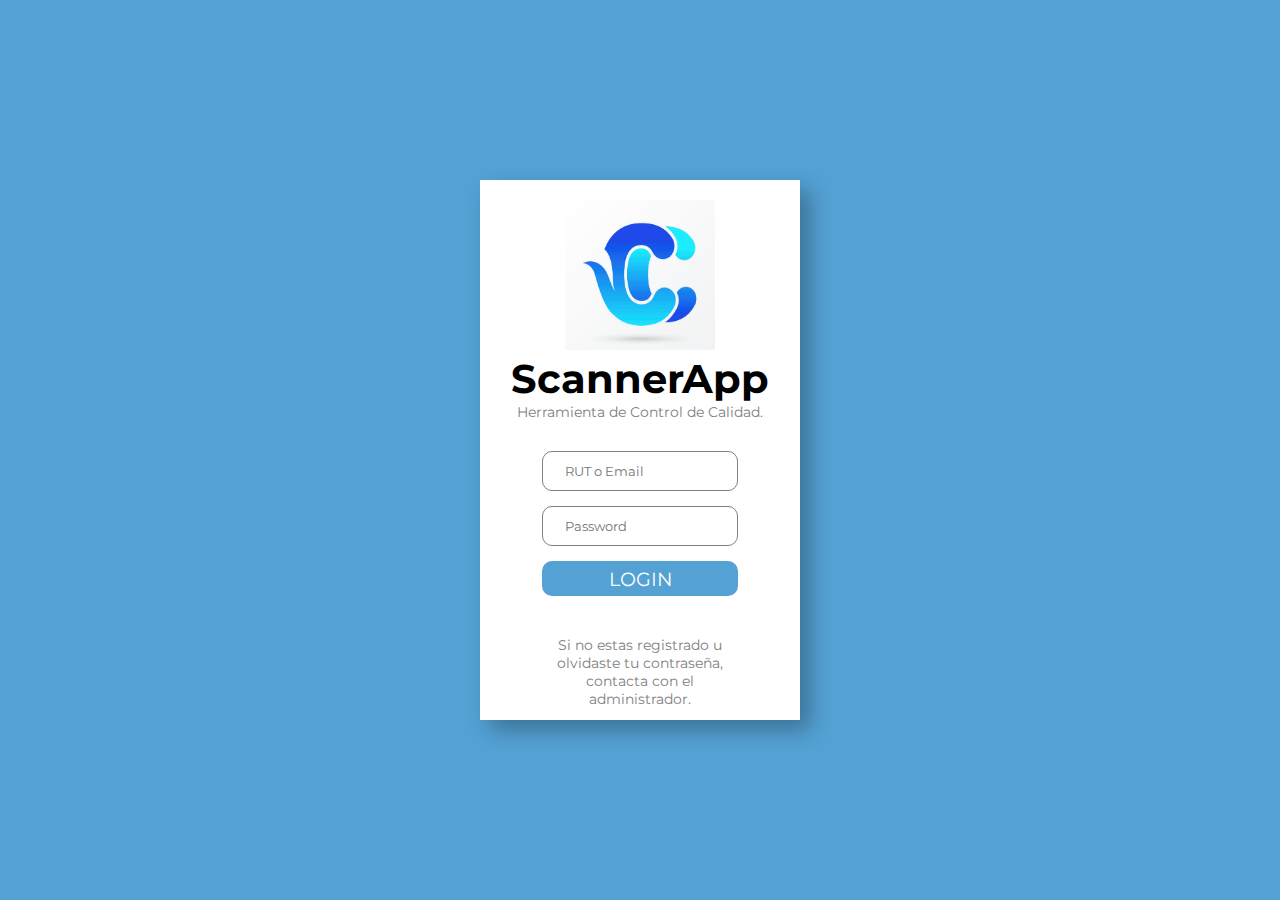
==== Front/Index.html @ b24907ea "first commit" ====
<!DOCTYPE html>
<html lang="en">
  <head>
    <meta charset="UTF-8" />
    <meta name="viewport" content="width=device-width, initial-scale=1.0" />
    <link rel="stylesheet" href="style.css" />
    <link rel="preconnect" href="https://fonts.googleapis.com" />
    <link rel="preconnect" href="https://fonts.gstatic.com" crossorigin />
    <link
      href="https://fonts.googleapis.com/css2?family=Montserrat&display=swap"
      rel="stylesheet"
    />

    <link
      rel="stylesheet"
      href="https://cdnjs.cloudflare.com/ajax/libs/font-awesome/6.4.2/css/all.min.css"
      integrity="sha512-z3gLpd7yknf1YoNbCzqRKc4qyor8gaKU1qmn+CShxbuBusANI9QpRohGBreCFkKxLhei6S9CQXFEbbKuqLg0DA=="
      crossorigin="anonymous"
      referrerpolicy="no-referrer"
    />
    <title>Document</title>
  </head>

  <body class="body-login">
    <div class="container">
      <div class="info">
        <div class="logo">
          <img src="img/logo-cc.jpg" alt="" />
        </div>
        <div class="titulo">
          <h1>ScannerApp</h1>
          <p>Herramienta de Control de Calidad.</p>
        </div>
      </div>
      <div class="login">
        <form action="">
          <div>
            <label for=""><i class="fa-regular fa-user"></i></label>
            <input type="text" name="" id="" placeholder="RUT o Email" />
          </div>
          <div>
            <label for=""><i class="fa-solid fa-key"></i></label>
            <input type="password" name="" id="" placeholder="Password" />
          </div>
          <button type="submit">LOGIN</button>
        </form>
        <p>
          Si no estas registrado u olvidaste tu contraseña, contacta con el
          administrador.
        </p>
      </div>
    </div>
  </body>
</html>
---- Front/style.css ----
* {
  padding: 0;
  margin: 0;
  box-sizing: border-box;
  font-family: "Montserrat", sans-serif;
}

.body-login {
  background-color: rgb(84, 161, 212);
  height: 100vh;
  display: flex;
  align-items: center;
  justify-content: center;
}

.container {
  background-color: white;
  width: 25vw;
  height: 60vh;
  text-align: center;
  display: flex;
  flex-direction: column;
  align-items: center;
  padding: 20px;
  box-shadow: rgba(0, 0, 0, 0.288) 10px 10px 20px;
}
.logo img {
  width: 150px;
  height: 150px;
}
.titulo h1 {
  font-size: 2.5rem;
}
.titulo p {
  font-size: .9rem;
  color: gray;
}
.info {
  margin-bottom: 30px;
}
.login form {
  margin-bottom: 40px;
}
.login form div {
  border: 1px solid gray;
  border-radius: 10px;
  width: 70%;
  height: 40px;
  margin: auto;
  margin-bottom: 15px;
  display: flex;
  justify-content: center;
  align-items: center;
  padding: 7px;
}
.login form div label {
  font-size: 24px;
  margin-right: 15px;
}
.login form div input {
  width: 100%;
  height: 100%;
  border: none;
}
.login form div input:focus {
  outline: none;
}
.login form button {
  border-radius: 10px;
  width: 70%;
  height: 35px;
  border: none;
  background-color: rgb(84, 161, 212);
  color: white;
  font-size: 1.2rem;
  cursor: pointer;
}
.login p{
  margin: auto;
  width: 70%;
  font-size: .9rem;
  color: gray;
}
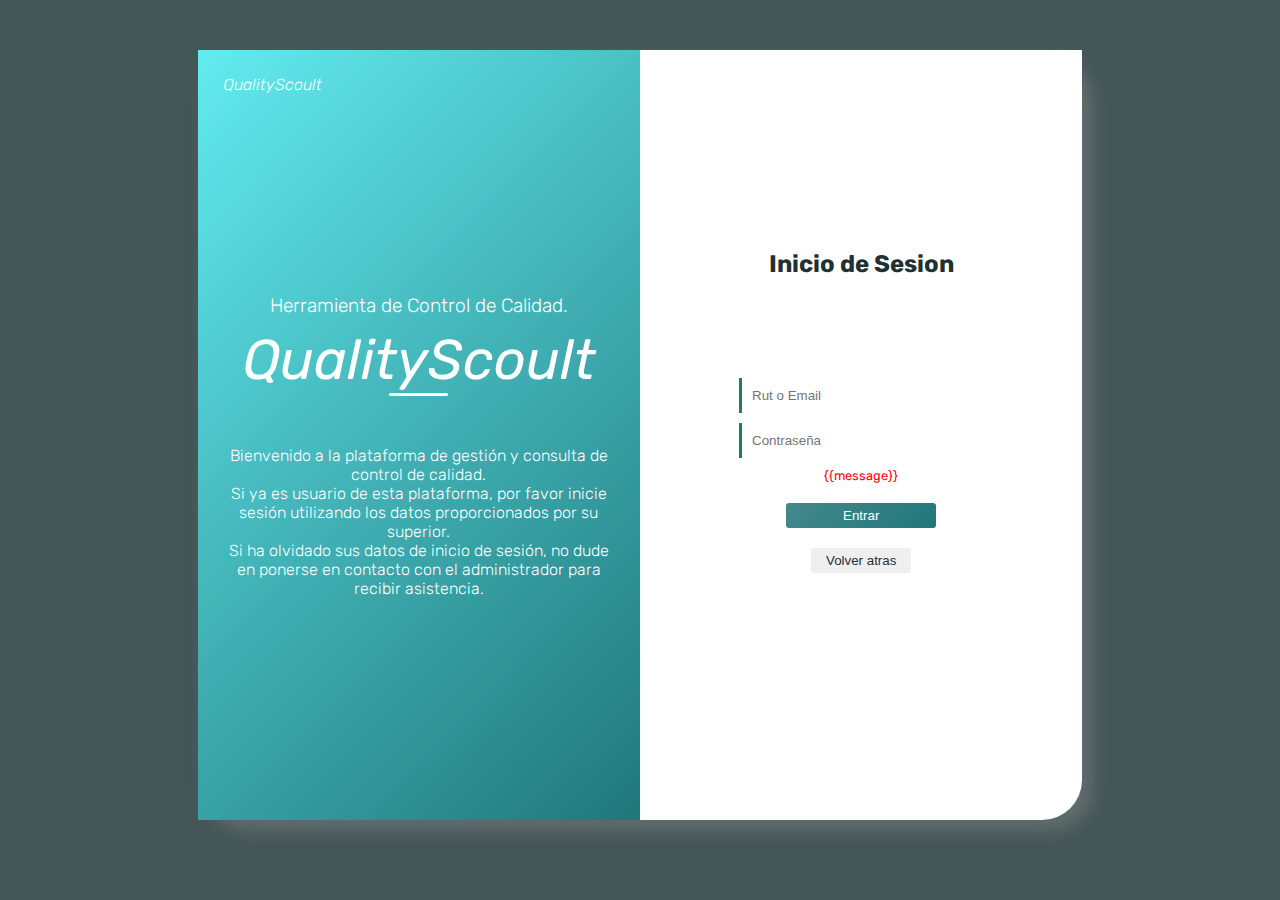
==== commit 98a74b7b: "push" ====
--- a/Front/Index.html
+++ b/Front/Index.html
@@ -1,53 +1,63 @@
 <!DOCTYPE html>
-<html lang="en">
+<html lang="es">
   <head>
     <meta charset="UTF-8" />
     <meta name="viewport" content="width=device-width, initial-scale=1.0" />
-    <link rel="stylesheet" href="style.css" />
+    <link rel="stylesheet" href="login.css" />
     <link rel="preconnect" href="https://fonts.googleapis.com" />
     <link rel="preconnect" href="https://fonts.gstatic.com" crossorigin />
     <link
-      href="https://fonts.googleapis.com/css2?family=Montserrat&display=swap"
+      href="https://fonts.googleapis.com/css2?family=Rubik:wght@300&display=swap"
       rel="stylesheet"
     />
+    <title>Login</title>
+  </head>
+  <body>
+    <div class="logcontenedor">
+      <div class="presentacionLog">
+        <div class="nameApp">
+          <i class="fa-brands fa-opencart">QualityScoult</i> 
+        </div>
+        <div class="bnvLog">
+          <div class="sisLog">Herramienta de Control de
+            Calidad.</div>
 
-    <link
-      rel="stylesheet"
-      href="https://cdnjs.cloudflare.com/ajax/libs/font-awesome/6.4.2/css/all.min.css"
-      integrity="sha512-z3gLpd7yknf1YoNbCzqRKc4qyor8gaKU1qmn+CShxbuBusANI9QpRohGBreCFkKxLhei6S9CQXFEbbKuqLg0DA=="
-      crossorigin="anonymous"
-      referrerpolicy="no-referrer"
-    />
-    <title>Document</title>
-  </head>
+          <div class="tituloLog">
+            QualityScoult
+            <div class="line10"></div>
+          </div>
 
-  <body class="body-login">
-    <div class="container">
-      <div class="info">
-        <div class="logo">
-          <img src="img/logo-cc.jpg" alt="" />
-        </div>
-        <div class="titulo">
-          <h1>ScannerApp</h1>
-          <p>Herramienta de Control de Calidad.</p>
+          <div class="infoLog">
+            Bienvenido a la plataforma de gestión y consulta de control de calidad.  <br>
+            Si ya es usuario de esta plataforma, por favor inicie sesión utilizando 
+            los datos proporcionados por su superior. <br>Si ha olvidado sus datos de inicio 
+            de sesión, no dude en ponerse en contacto con el administrador para recibir asistencia.
+            
+          </div>
+          <div class="arrow">
+            <center><i class="fa-solid fa-arrow-down"></i></center>
+          </div>
         </div>
       </div>
-      <div class="login">
-        <form action="">
-          <div>
-            <label for=""><i class="fa-regular fa-user"></i></label>
-            <input type="text" name="" id="" placeholder="RUT o Email" />
-          </div>
-          <div>
-            <label for=""><i class="fa-solid fa-key"></i></label>
-            <input type="password" name="" id="" placeholder="Password" />
-          </div>
-          <button type="submit">LOGIN</button>
+
+      <div class="formularioLogin">
+        <h2>Inicio de Sesion</h2>
+        <form action="/administrador.html" >
+          <input type="text" name="rut" placeholder="Rut o Email" id="" />
+          <input
+            type="password"
+            name="password"
+            placeholder="Contraseña"
+            id=""
+          />
+          <div class="alerta" role="alert">{{message}}</div>
+          <button style="cursor: pointer" type="submit">
+            <i class="fa-solid fa-right-to-bracket"></i> Entrar
+          </button>
         </form>
-        <p>
-          Si no estas registrado u olvidaste tu contraseña, contacta con el
-          administrador.
-        </p>
+        <center>
+          <a href="/"><button style="cursor: pointer">Volver atras</button></a>
+        </center>
       </div>
     </div>
   </body>
--- a/Front/login.css
+++ b/Front/login.css
@@ -0,0 +1,160 @@
+body {
+    background-color:  #445657;
+    
+}
+
+.presentacionLog {
+    background-color: #20777A;
+    background-image: linear-gradient(135deg, #62EBF0 0%, #20777A 100%);
+    padding: 25px;
+    height: 80vh;
+
+}
+
+.logcontenedor {
+    display: grid;
+    grid-template-columns: 1fr 1fr;
+    width: 70%;
+    margin: 50px auto;
+    background-color: white;
+    border-radius: 40px;
+    box-shadow: 10px 10px 20px rgba(161, 161, 161, 0.336);
+}
+
+.logcontenedor>* {
+    font-family: 'Rubik', sans-serif;
+
+}
+
+
+
+.nameApp {
+    font-size: 16px;
+    font-weight: 100;
+    color: white;
+    margin-bottom: 200px;
+}
+
+.bnvLog,
+.sisLog,
+.tituloLog,
+.infoLog {
+    color: white;
+    text-align: center;
+
+}
+
+.tituloLog{
+    margin: 10px auto;
+    font-style: italic;
+
+}
+
+
+.sisLog {
+    font-size: 1.2rem;
+    font-weight: 100;
+}
+
+.line10 {
+    width: 15%;
+    height: 3px;
+    background-color: white;
+    margin:  auto;
+    margin-bottom: 50px;
+    border-radius: 20px;
+
+}
+
+.tituloLog {
+    font-size: 3.5rem;
+}
+
+.infoLog {
+    font-weight: 100;
+    font-size: 1rem;
+}
+
+.formularioLogin {
+    height: 80vh;
+    width: 100%;
+    background-color: white;
+}
+
+.formularioLogin form {
+    margin: 100px auto 20px;
+    text-align: center;
+    width: 100%;
+}
+
+.formularioLogin h2 {
+    text-align: center;
+    margin: 200px auto 0px;
+    color: #1E3233;
+}
+.alerta{
+    font-size: 0.8rem;
+    color: red;
+}
+form input {
+    display: block;
+    margin: 10px auto;
+    width: 50%;
+    padding: 10px;
+    border: none;
+    border-left: 3px solid #20777a;
+
+}
+
+form button {
+    width: 150px;
+    margin-top: 20px;
+    color: white;
+    background-color: #20777A;
+    background-image: linear-gradient(135deg, #44898b 0%, #20777A 100%);
+    padding: 5px;
+    border: none;
+    border-radius: 3px;
+
+
+}
+form input:focus{
+    outline:#20777a 1px solid;
+
+}
+
+a button {
+    width: 100px;
+    margin-top: 0px;
+    color: #1E3233;
+    padding: 5px;
+    border: none;
+    border-radius: 3px;
+}
+
+.arrow {
+    display: none;
+    margin-top: 150px;
+    font-size: 20px;
+    color: rgba(255, 255, 255, 0.618);
+}
+
+@media screen and (max-width:490px) {
+    .logcontenedor {
+        grid-template-columns: 1fr;
+        width: 100%;
+        margin: auto;
+    }
+}
+
+@media screen and (max-width:960px) {
+    .logcontenedor {
+        grid-template-columns: 1fr;
+        margin: auto;
+
+    }
+
+    .arrow {
+        display: block;
+    }
+}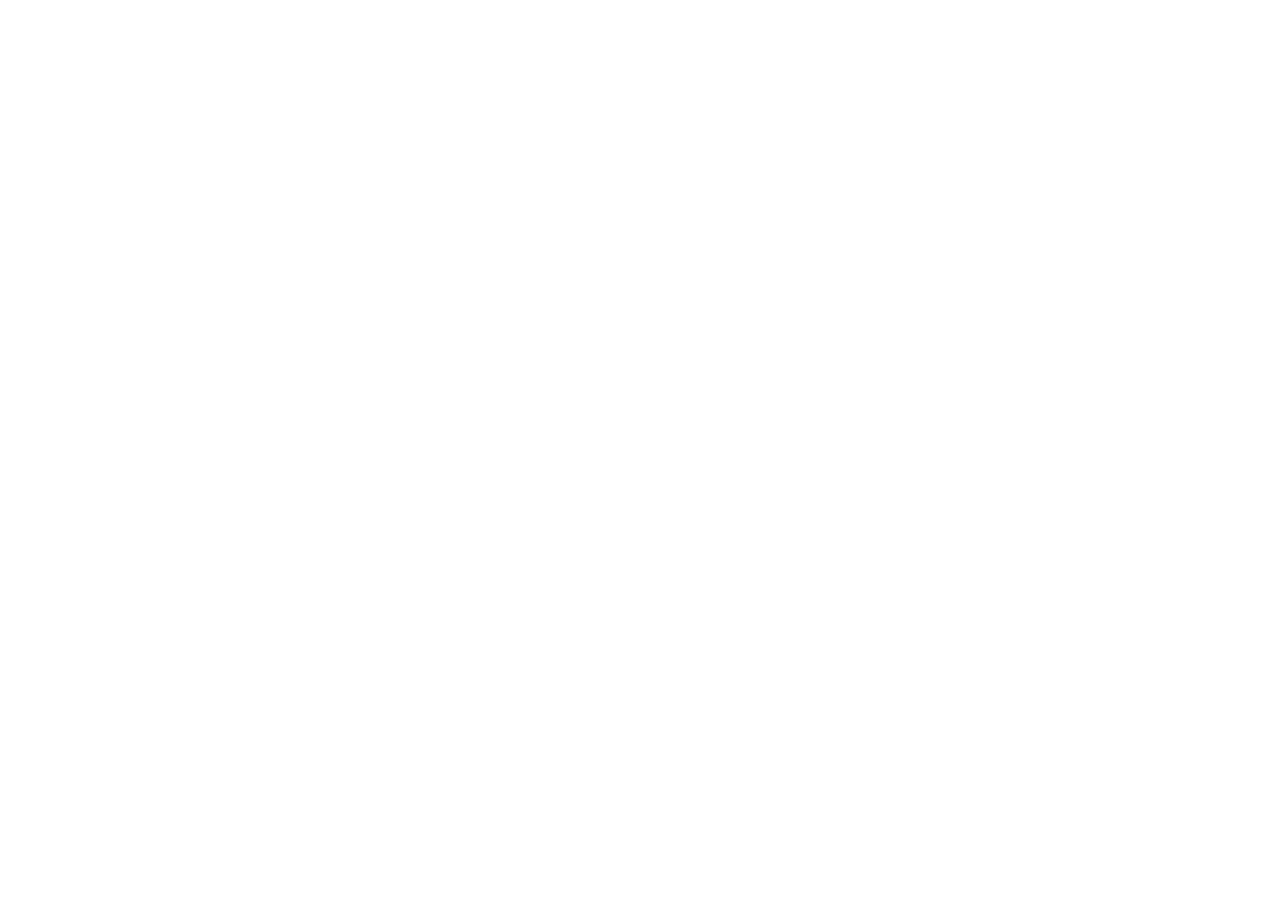
==== commit 7292763b: "scanner, editar perfil agregado" ====
--- a/Front/Index.html
+++ b/Front/Index.html
@@ -1,64 +1,47 @@
 <!DOCTYPE html>
-<html lang="es">
-  <head>
-    <meta charset="UTF-8" />
-    <meta name="viewport" content="width=device-width, initial-scale=1.0" />
-    <link rel="stylesheet" href="login.css" />
-    <link rel="preconnect" href="https://fonts.googleapis.com" />
-    <link rel="preconnect" href="https://fonts.gstatic.com" crossorigin />
-    <link
-      href="https://fonts.googleapis.com/css2?family=Rubik:wght@300&display=swap"
-      rel="stylesheet"
-    />
-    <title>Login</title>
-  </head>
-  <body>
-    <div class="logcontenedor">
-      <div class="presentacionLog">
-        <div class="nameApp">
-          <i class="fa-brands fa-opencart">QualityScoult</i> 
-        </div>
-        <div class="bnvLog">
-          <div class="sisLog">Herramienta de Control de
-            Calidad.</div>
+<html lang="en">
 
-          <div class="tituloLog">
-            QualityScoult
-            <div class="line10"></div>
-          </div>
+<head>
+    <meta charset="UTF-8">
+    <meta name="viewport" content="width=device-width, initial-scale=1.0">
+    <meta http-equiv="X-UA-Compatible" content="ie=edge">
+    <title> Ler Barcode </title>
+</head>
 
-          <div class="infoLog">
-            Bienvenido a la plataforma de gestión y consulta de control de calidad.  <br>
-            Si ya es usuario de esta plataforma, por favor inicie sesión utilizando 
-            los datos proporcionados por su superior. <br>Si ha olvidado sus datos de inicio 
-            de sesión, no dude en ponerse en contacto con el administrador para recibir asistencia.
-            
-          </div>
-          <div class="arrow">
-            <center><i class="fa-solid fa-arrow-down"></i></center>
-          </div>
-        </div>
-      </div>
+<body>
 
-      <div class="formularioLogin">
-        <h2>Inicio de Sesion</h2>
-        <form action="/administrador.html" >
-          <input type="text" name="rut" placeholder="Rut o Email" id="" />
-          <input
-            type="password"
-            name="password"
-            placeholder="Contraseña"
-            id=""
-          />
-          <div class="alerta" role="alert">{{message}}</div>
-          <button style="cursor: pointer" type="submit">
-            <i class="fa-solid fa-right-to-bracket"></i> Entrar
-          </button>
-        </form>
-        <center>
-          <a href="/"><button style="cursor: pointer">Volver atras</button></a>
-        </center>
-      </div>
-    </div>
-  </body>
-</html>
+    <div id="resultado"></div>
+    <div id="camera"></div>
+
+    <script src="quagga.min.js"></script>
+
+    <script>
+
+        Quagga.init({
+            inputStream: {
+                name: "Live",
+                type: "LiveStream",
+                target: document.querySelector('#camera')    // Or '#yourElement' (optional)
+            },
+            decoder: {
+                readers: ["ean_reader"]
+            }
+        }, function (err) {
+            if (err) {
+                console.log(err);
+                return
+            }
+            console.log("Initialization finished. Ready to start");
+            Quagga.start();
+        });
+
+        Quagga.onDetected(function (data) {
+            console.log(data.codeResult.code);
+            document.querySelector('#resultado').innerText = data.codeResult.code;
+        });
+
+    </script>
+
+</body>
+
+</html>